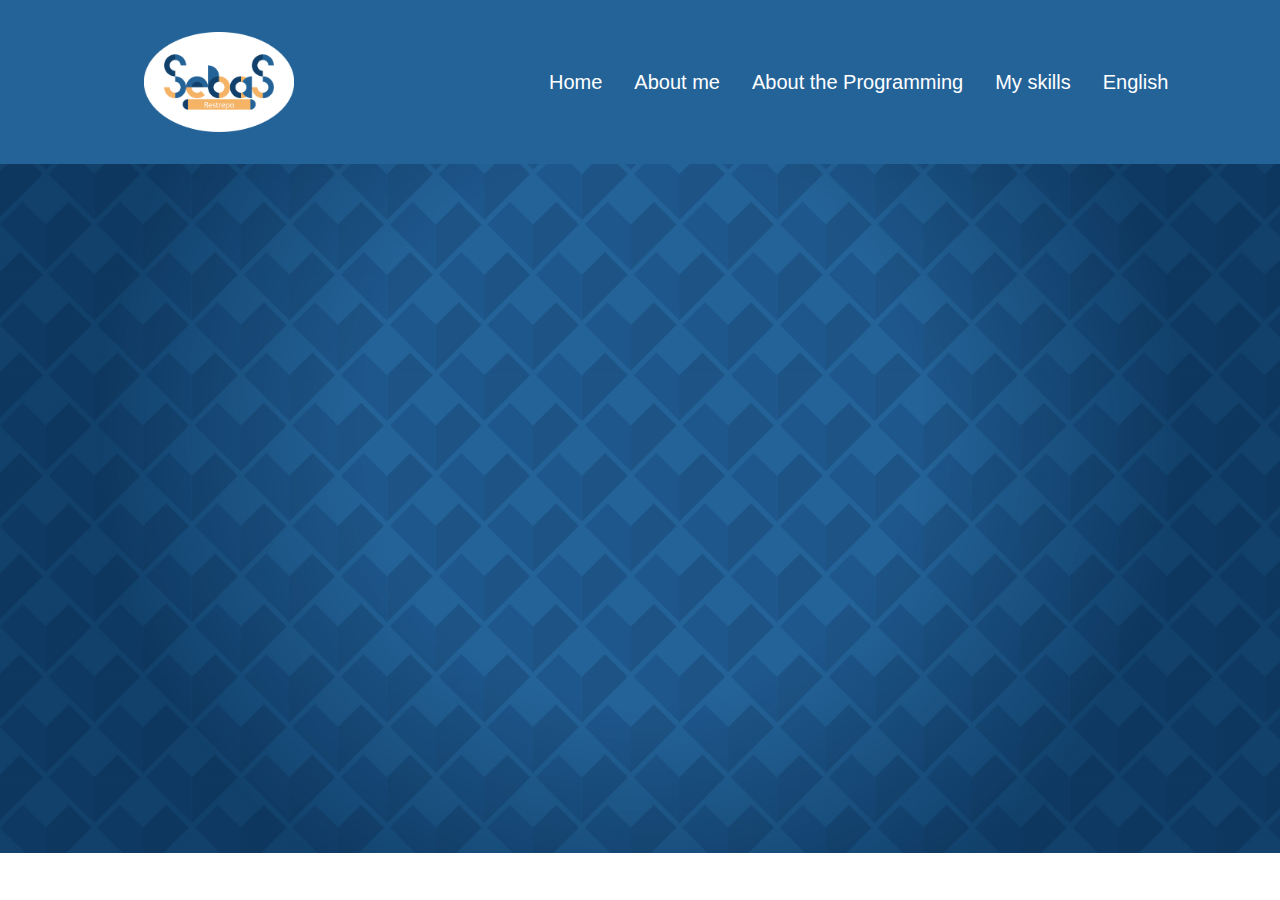
==== AboutMe.html @ 64faf9f8 "hola" ====
<!DOCTYPE html>
<html lang="es">
<head>
    <link rel="stylesheet" href="style.css" />
    <meta charset="UTF-8">
    <meta name="viewport" content="width=device-width, initial-scale=1.0">
    <title>Document</title>
</head>
<body>
    <header>
        <img class="brand" src="assets/brand.png" alt="" />
        <section class="nav">
          <ul>
            <i><a href="index.html">Home</a></i>
            <i><a href="AboutMe.html">About me</a></i>
            <i><a href="AboutMe.html">About the Programming</a></i>
            <i><a href="MySkills.html">My skills</a></i>
            <i><a href="English.html">English</a></i>
          </ul>
        </section>
      </header>  
</body>
</html>
---- style.css ----
* {
    margin: 0;
    padding: 0;
    box-sizing: border-box;
}
body{
    background-image:url("assets/fondo.jpg") ;
    background-repeat: no-repeat;
    background-size: cover;
}
header{
    background-color: #246398;
    display: flex;
    justify-content: space-around;
    align-items: center;
}
ul{
    display: flex;
    gap: 2rem;
}

a{
    text-decoration: none;
    color: white;
    font-family: Arial, Helvetica, sans-serif;
    font-style: normal;
    font-size: 20px;
}
.brand{
    margin: 2rem;
    width: 150px;
}

.tittle{
    width: 30rem;
    text-align: start;
    display: flex;
    align-items: center;
    justify-content: center;
    flex-direction: column;
    gap: 1rem;
    background: transparent;
    backdrop-filter: blur(20px);
}
box{
    width: 80%;
    display: flex;
    justify-content: space-between;
}
.intro{
    display: flex;
    align-items: flex-start;
    flex-direction: column;
    gap: 1rem;
    text-align: justify;
    }
h1{
    color: white;
    font-family: Arial, Helvetica, sans-serif;
    font-size: 30px;
}
h2{
    color: white;
    font-family: Arial, Helvetica, sans-serif;
    font-size: 30px;
}
p{
    color: white;
    font-family: Arial, Helvetica, sans-serif;
    font-size: 30px;
}
.skills{
    width: 1500px;
}
.boxSkills{
    display: flex;
    justify-content: center;
}
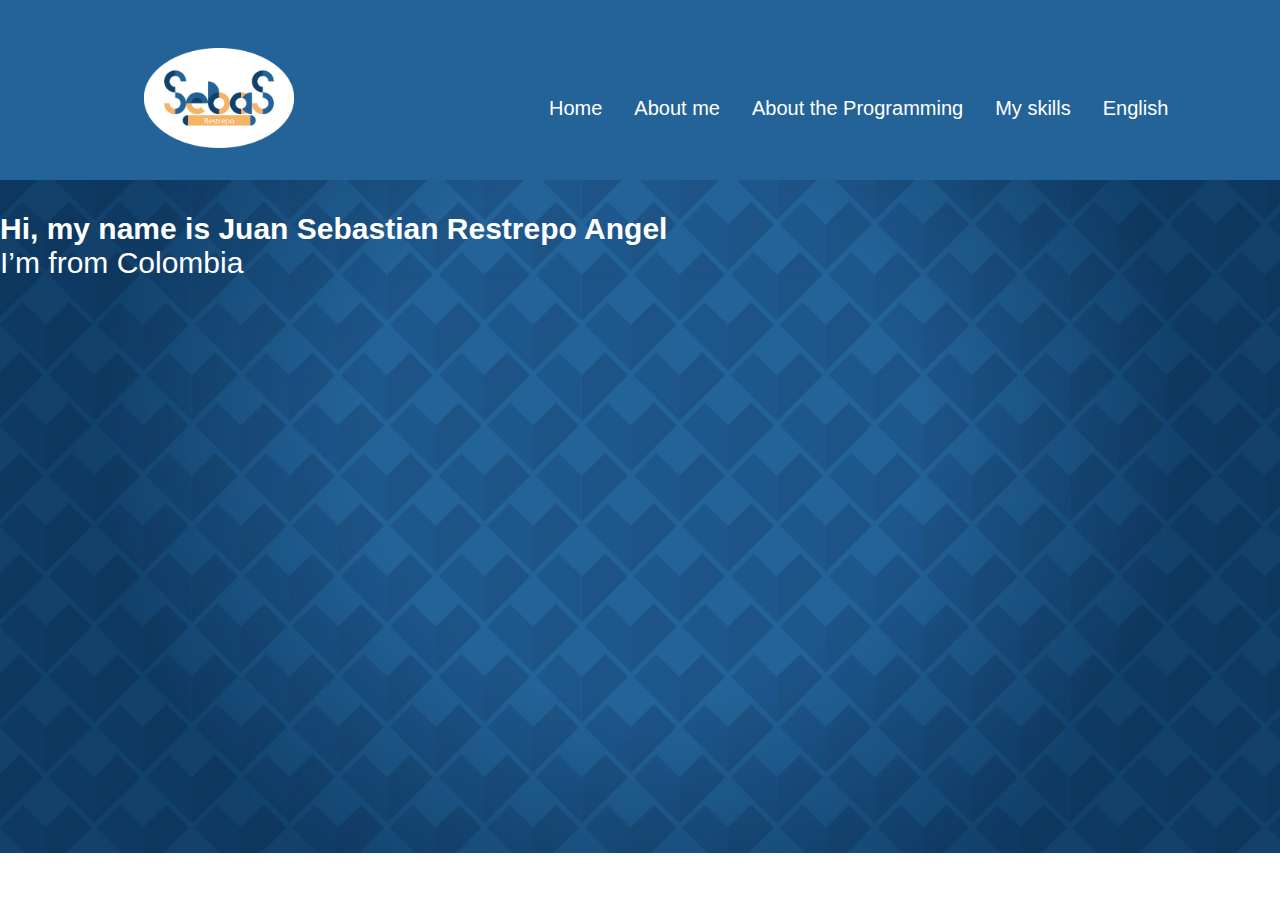
==== commit b98c989b: "hola2" ====
--- a/AboutMe.html
+++ b/AboutMe.html
@@ -1,6 +1,7 @@
 <!DOCTYPE html>
 <html lang="es">
 <head>
+  <link href='https://unpkg.com/boxicons@2.1.4/css/boxicons.min.css' rel='stylesheet'>
     <link rel="stylesheet" href="style.css" />
     <meta charset="UTF-8">
     <meta name="viewport" content="width=device-width, initial-scale=1.0">
@@ -19,5 +20,7 @@
           </ul>
         </section>
       </header>  
+      <h1>Hi, my name is Juan Sebastian Restrepo Angel</h1>
+      <p>I’m from Colombia</p>
 </body>
 </html>--- a/style.css
+++ b/style.css
@@ -7,18 +7,24 @@
     background-image:url("assets/fondo.jpg") ;
     background-repeat: no-repeat;
     background-size: cover;
+    
 }
 header{
+    padding-top: 1rem;
     background-color: #246398;
     display: flex;
     justify-content: space-around;
     align-items: center;
+    margin-bottom: 2rem;
 }
 ul{
     display: flex;
     gap: 2rem;
 }
-
+i{
+    color: white;
+    font-size: 50px;
+}
 a{
     text-decoration: none;
     color: white;
@@ -30,30 +36,35 @@
     margin: 2rem;
     width: 150px;
 }
-
-.tittle{
-    width: 30rem;
-    text-align: start;
+.foto{
+    width: 500px;
+}
+.perfil{
     display: flex;
     align-items: center;
     justify-content: center;
-    flex-direction: column;
-    gap: 1rem;
-    background: transparent;
-    backdrop-filter: blur(20px);
+    gap: 5rem;
+}
+.welcome{
+    background-color: #246398;
+    width: 100%;
+    padding: 2rem 0 2rem 0;
+    display: flex;
+    justify-content: center;
+}    
+footer{
+    padding: 2rem;
+    display: flex;
+    align-items: center;
+    justify-content: space-around;
+    background-color: black;
 }
 box{
     width: 80%;
     display: flex;
     justify-content: space-between;
 }
-.intro{
-    display: flex;
-    align-items: flex-start;
-    flex-direction: column;
-    gap: 1rem;
-    text-align: justify;
-    }
+
 h1{
     color: white;
     font-family: Arial, Helvetica, sans-serif;
@@ -69,10 +80,6 @@
     font-family: Arial, Helvetica, sans-serif;
     font-size: 30px;
 }
-.skills{
-    width: 1500px;
+.foot{
+    font-size: 20px;
 }
-.boxSkills{
-    display: flex;
-    justify-content: center;
-}
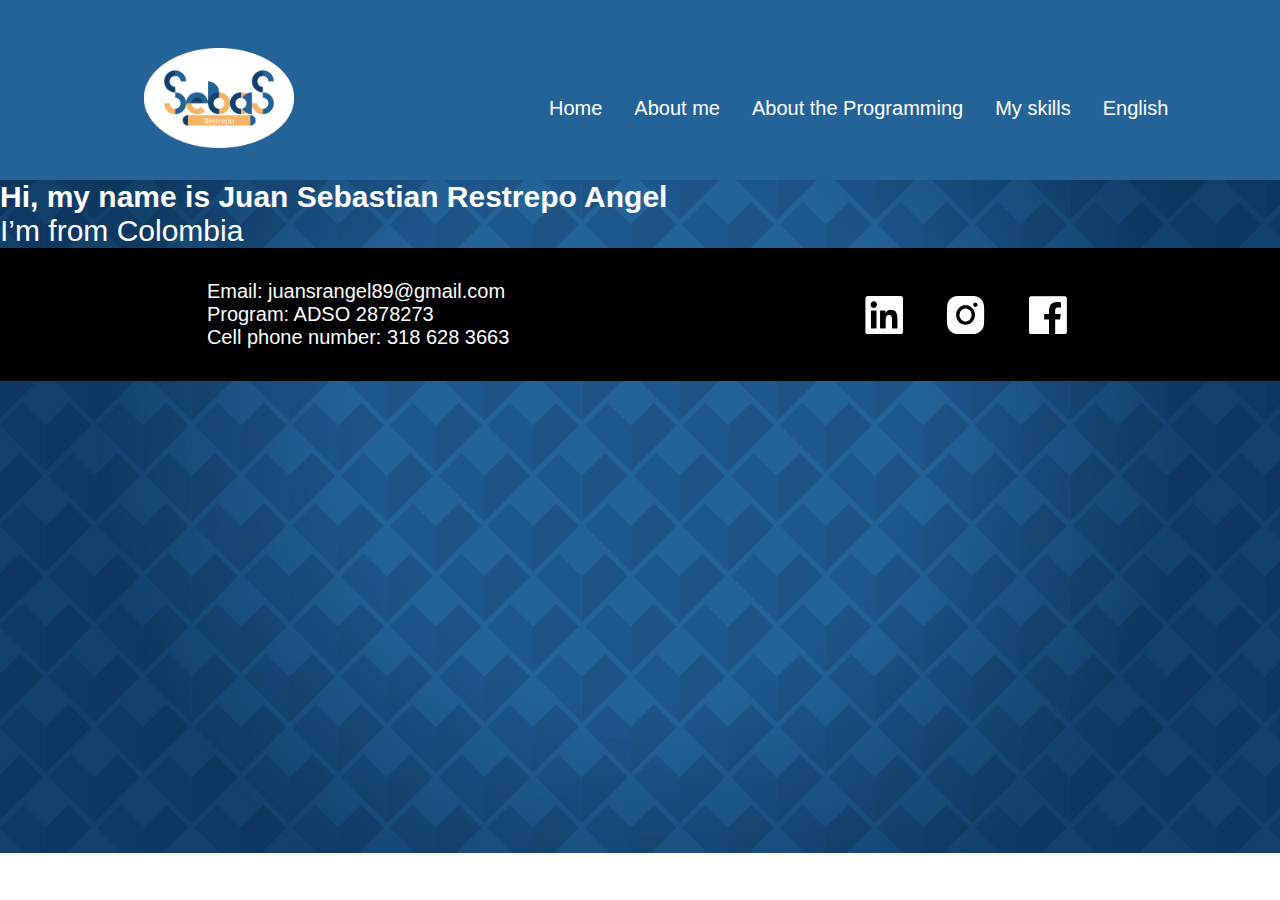
==== commit a34c25ba: "primera version" ====
--- a/AboutMe.html
+++ b/AboutMe.html
@@ -14,7 +14,7 @@
           <ul>
             <i><a href="index.html">Home</a></i>
             <i><a href="AboutMe.html">About me</a></i>
-            <i><a href="AboutMe.html">About the Programming</a></i>
+            <i><a href="Programming.html">About the Programming</a></i>
             <i><a href="MySkills.html">My skills</a></i>
             <i><a href="English.html">English</a></i>
           </ul>
@@ -22,5 +22,20 @@
       </header>  
       <h1>Hi, my name is Juan Sebastian Restrepo Angel</h1>
       <p>I’m from Colombia</p>
+      <footer>
+        <section class="footer">
+          <p class="foot">Email: juansrangel89@gmail.com</p>
+          <p class="foot">Program: ADSO 2878273</p>
+          <p class="foot">Cell phone number: 318 628 3663</p>
+        </section>
+        <section class="social">
+          <ul>
+            <i class='bx bxl-linkedin-square' ><a href=""></a></i>
+            <i class='bx bxl-instagram-alt' ><a href="https://www.instagram.com/juansrangel89/"></a></i>
+            <i class='bx bxl-facebook-square' ><a href=""></a></i>
+          </ul>
+        </section>
+  
+      </footer>
 </body>
 </html>--- a/style.css
+++ b/style.css
@@ -7,6 +7,9 @@
     background-image:url("assets/fondo.jpg") ;
     background-repeat: no-repeat;
     background-size: cover;
+    display: flex;
+    flex-direction: column;
+    justify-content: center;
     
 }
 header{
@@ -14,8 +17,7 @@
     background-color: #246398;
     display: flex;
     justify-content: space-around;
-    align-items: center;
-    margin-bottom: 2rem;
+    align-items: center;    
 }
 ul{
     display: flex;
@@ -46,7 +48,7 @@
     gap: 5rem;
 }
 .welcome{
-    background-color: #246398;
+    background-color: #F5B365;
     width: 100%;
     padding: 2rem 0 2rem 0;
     display: flex;
@@ -58,11 +60,6 @@
     align-items: center;
     justify-content: space-around;
     background-color: black;
-}
-box{
-    width: 80%;
-    display: flex;
-    justify-content: space-between;
 }
 
 h1{
@@ -83,3 +80,14 @@
 .foot{
     font-size: 20px;
 }
+.boxSkills{
+    display: flex;
+    justify-content: center;
+    background-color: #F5B365;
+    margin: 0 25rem 0 25rem;
+}
+
+.skills{
+    width: 2000px;
+
+}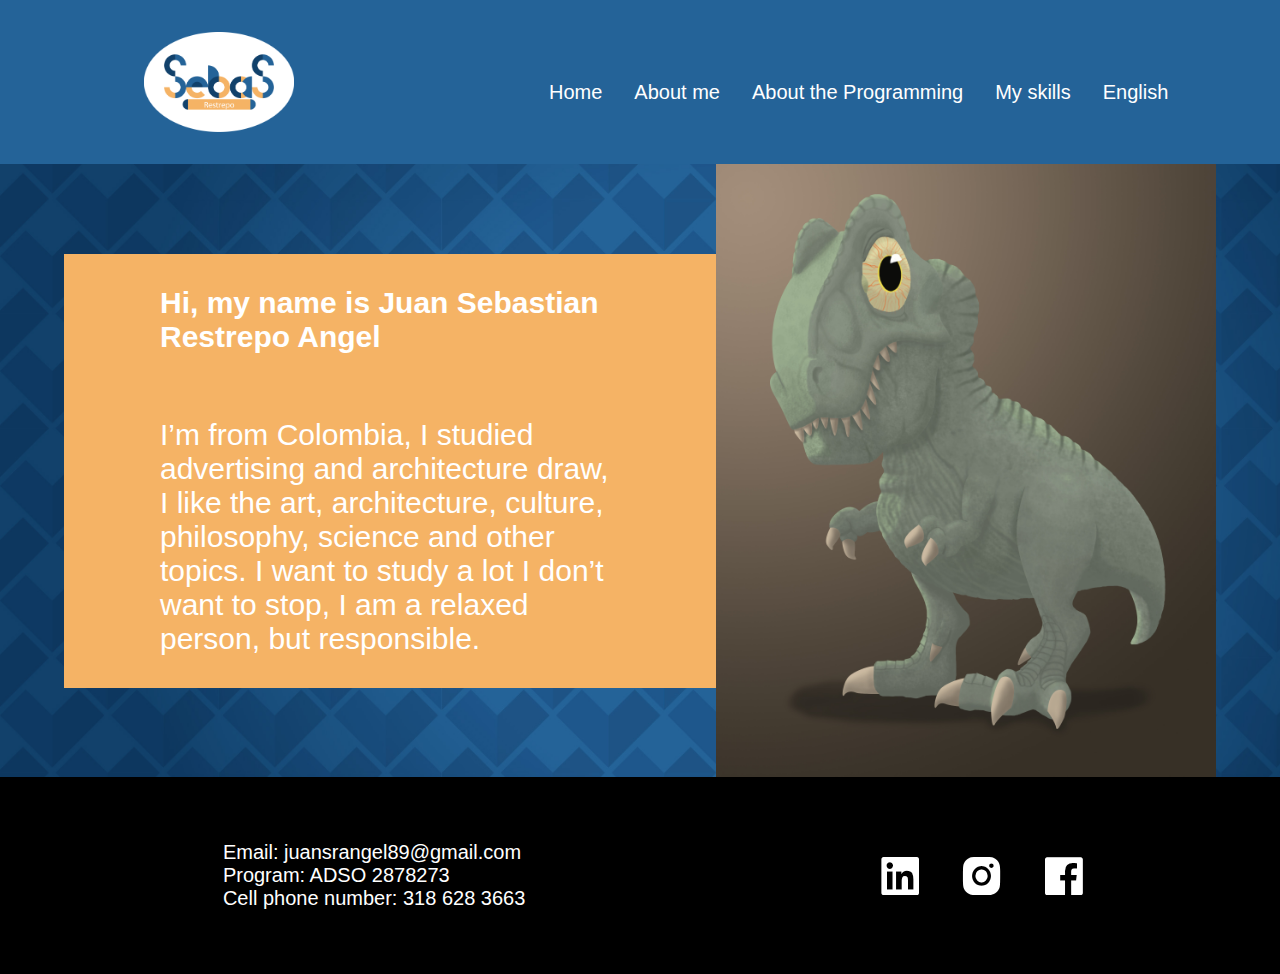
==== commit 12bb2b25: "modificado" ====
--- a/AboutMe.html
+++ b/AboutMe.html
@@ -1,41 +1,57 @@
 <!DOCTYPE html>
 <html lang="es">
-<head>
-  <link href='https://unpkg.com/boxicons@2.1.4/css/boxicons.min.css' rel='stylesheet'>
+  <head>
+    <link
+      href="https://unpkg.com/boxicons@2.1.4/css/boxicons.min.css"
+      rel="stylesheet"
+    />
     <link rel="stylesheet" href="style.css" />
-    <meta charset="UTF-8">
-    <meta name="viewport" content="width=device-width, initial-scale=1.0">
+    <meta charset="UTF-8" />
+    <meta name="viewport" content="width=device-width, initial-scale=1.0" />
     <title>Document</title>
-</head>
-<body>
+  </head>
+  <body>
     <header>
-        <img class="brand" src="assets/brand.png" alt="" />
-        <section class="nav">
-          <ul>
-            <i><a href="index.html">Home</a></i>
-            <i><a href="AboutMe.html">About me</a></i>
-            <i><a href="Programming.html">About the Programming</a></i>
-            <i><a href="MySkills.html">My skills</a></i>
-            <i><a href="English.html">English</a></i>
-          </ul>
-        </section>
-      </header>  
-      <h1>Hi, my name is Juan Sebastian Restrepo Angel</h1>
-      <p>I’m from Colombia</p>
-      <footer>
-        <section class="footer">
-          <p class="foot">Email: juansrangel89@gmail.com</p>
-          <p class="foot">Program: ADSO 2878273</p>
-          <p class="foot">Cell phone number: 318 628 3663</p>
-        </section>
-        <section class="social">
-          <ul>
-            <i class='bx bxl-linkedin-square' ><a href=""></a></i>
-            <i class='bx bxl-instagram-alt' ><a href="https://www.instagram.com/juansrangel89/"></a></i>
-            <i class='bx bxl-facebook-square' ><a href=""></a></i>
-          </ul>
-        </section>
-  
-      </footer>
-</body>
-</html>+      <img class="brand" src="assets/brand.png" alt="" />
+      <section class="nav">
+        <ul>
+          <i><a href="index.html">Home</a></i>
+          <i><a href="AboutMe.html">About me</a></i>
+          <i><a href="Programming.html">About the Programming</a></i>
+          <i><a href="MySkills.html">My skills</a></i>
+          <i><a href="English.html">English</a></i>
+        </ul>
+      </section>
+    </header>
+    <section class="perfil">
+      <section class="about">
+        <h1>Hi, my name is Juan Sebastian Restrepo Angel</h1>
+        <p>
+          I’m from Colombia, I studied advertising and architecture draw, I
+          like the art, architecture, culture, philosophy, science and other
+          topics. I want to study a lot I don’t want to stop, I am a
+          relaxed person, but responsible.
+        </p>
+      </section>
+      <img class="foto" src="assets/dinosaurio.jpg" alt="" />
+    </section>
+
+    <footer>
+      <section class="footer">
+        <p class="foot">
+          Email: juansrangel89@gmail.com <br />Program: ADSO 2878273 <br />Cell
+          phone number: 318 628 3663
+        </p>
+      </section>
+      <section class="social">
+        <ul>
+          <i class="bx bxl-linkedin-square"><a href=""></a></i>
+          <i class="bx bxl-instagram-alt"
+            ><a href="https://www.instagram.com/juansrangel89/"></a
+          ></i>
+          <i class="bx bxl-facebook-square"><a href=""></a></i>
+        </ul>
+      </section>
+    </footer>
+  </body>
+</html>
--- a/style.css
+++ b/style.css
@@ -13,7 +13,7 @@
     
 }
 header{
-    padding-top: 1rem;
+    
     background-color: #246398;
     display: flex;
     justify-content: space-around;
@@ -44,16 +44,26 @@
 .perfil{
     display: flex;
     align-items: center;
-    justify-content: center;
-    gap: 5rem;
+    justify-content: space-around;
+    
+    padding: 0 4rem 0 4rem;
+
 }
+.about{
+    background-color: #F5B365;
+    width: 100%;
+    padding: 0 4rem 0 4rem;
+
+}
+
 .welcome{
     background-color: #F5B365;
     width: 100%;
     padding: 2rem 0 2rem 0;
     display: flex;
     justify-content: center;
-}    
+}
+    
 footer{
     padding: 2rem;
     display: flex;
@@ -61,8 +71,8 @@
     justify-content: space-around;
     background-color: black;
 }
-
 h1{
+    padding: 2rem;
     color: white;
     font-family: Arial, Helvetica, sans-serif;
     font-size: 30px;
@@ -76,6 +86,7 @@
     color: white;
     font-family: Arial, Helvetica, sans-serif;
     font-size: 30px;
+    padding: 2rem;
 }
 .foot{
     font-size: 20px;
@@ -88,6 +99,6 @@
 }
 
 .skills{
-    width: 2000px;
+    width: 1500px;
 
 }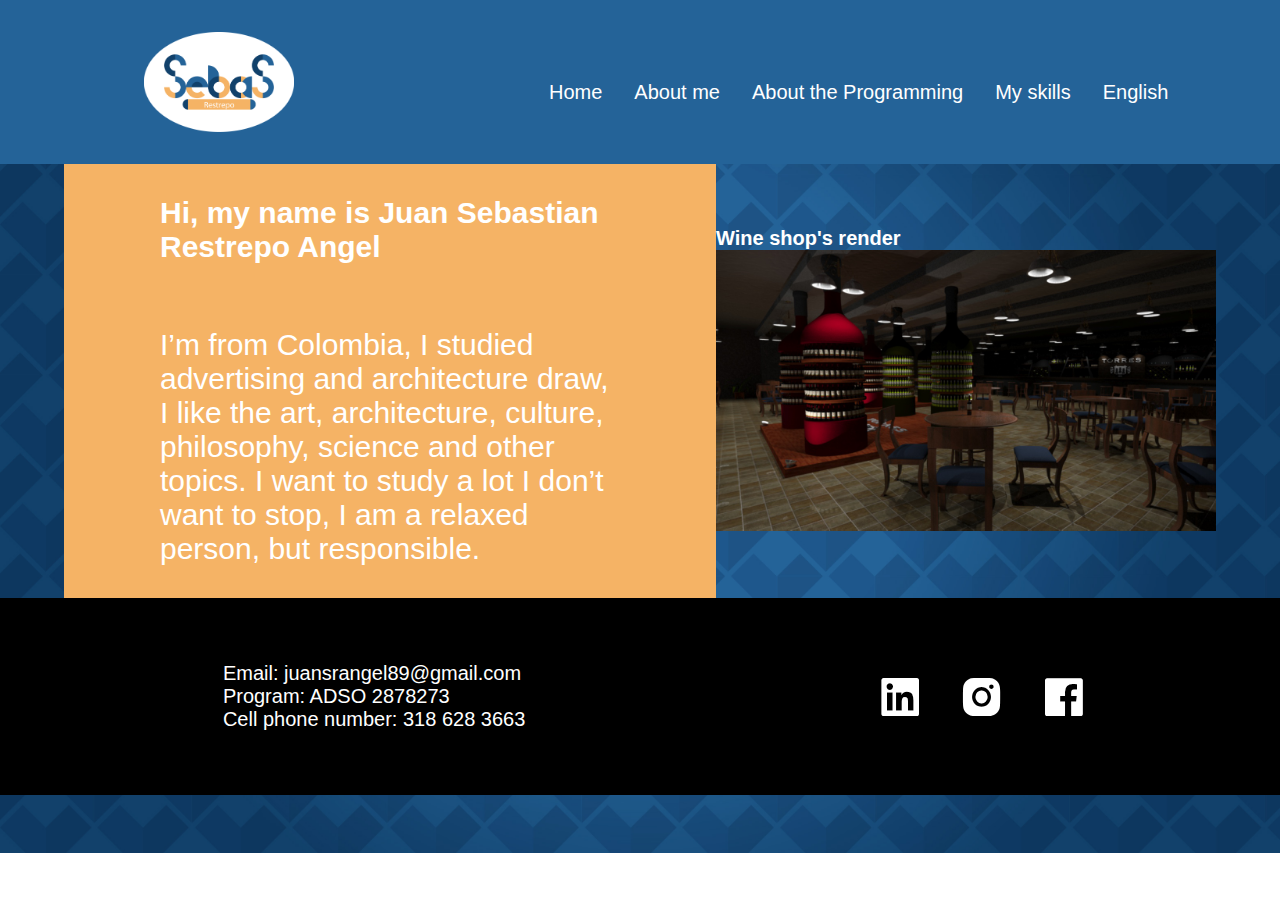
==== commit 1c82ddb9: "ingles4" ====
--- a/AboutMe.html
+++ b/AboutMe.html
@@ -32,9 +32,12 @@
           topics. I want to study a lot I don’t want to stop, I am a
           relaxed person, but responsible.
         </p>
+      </section><section class="wine">
+        <h3>Wine shop's render</h3>
+        <img class="foto" src="assets/vino.jpg" alt="" />
+      
       </section>
-      <img class="foto" src="assets/dinosaurio.jpg" alt="" />
-    </section>
+      </section>
 
     <footer>
       <section class="footer">
--- a/style.css
+++ b/style.css
@@ -82,6 +82,11 @@
     font-family: Arial, Helvetica, sans-serif;
     font-size: 30px;
 }
+h3{
+    color: white;
+    font-family: Arial, Helvetica, sans-serif;
+    font-size: 20px;
+}
 p{
     color: white;
     font-family: Arial, Helvetica, sans-serif;
@@ -92,13 +97,36 @@
     font-size: 20px;
 }
 .boxSkills{
+    width: 100%;
+    display: flex;
+    justify-content: center;
+    
+}
+.boxSkills > div {
+    width: 70%;
     display: flex;
     justify-content: center;
     background-color: #F5B365;
-    margin: 0 25rem 0 25rem;
 }
-
 .skills{
-    width: 1500px;
-
+    width: 50%;
+}
+.video{
+    padding: 2rem;
+    width: 100%;
+    display: flex;
+    flex-direction: column;
+    align-items: center;
+    gap: 1rem;
+}
+.ifographic{
+    padding: 2rem;
+    width: 100%;
+    display: flex;
+    flex-direction: column;
+    align-items: center;
+    gap: 1rem;
+}
+.ifographic > img{
+    width: 60%;
 }